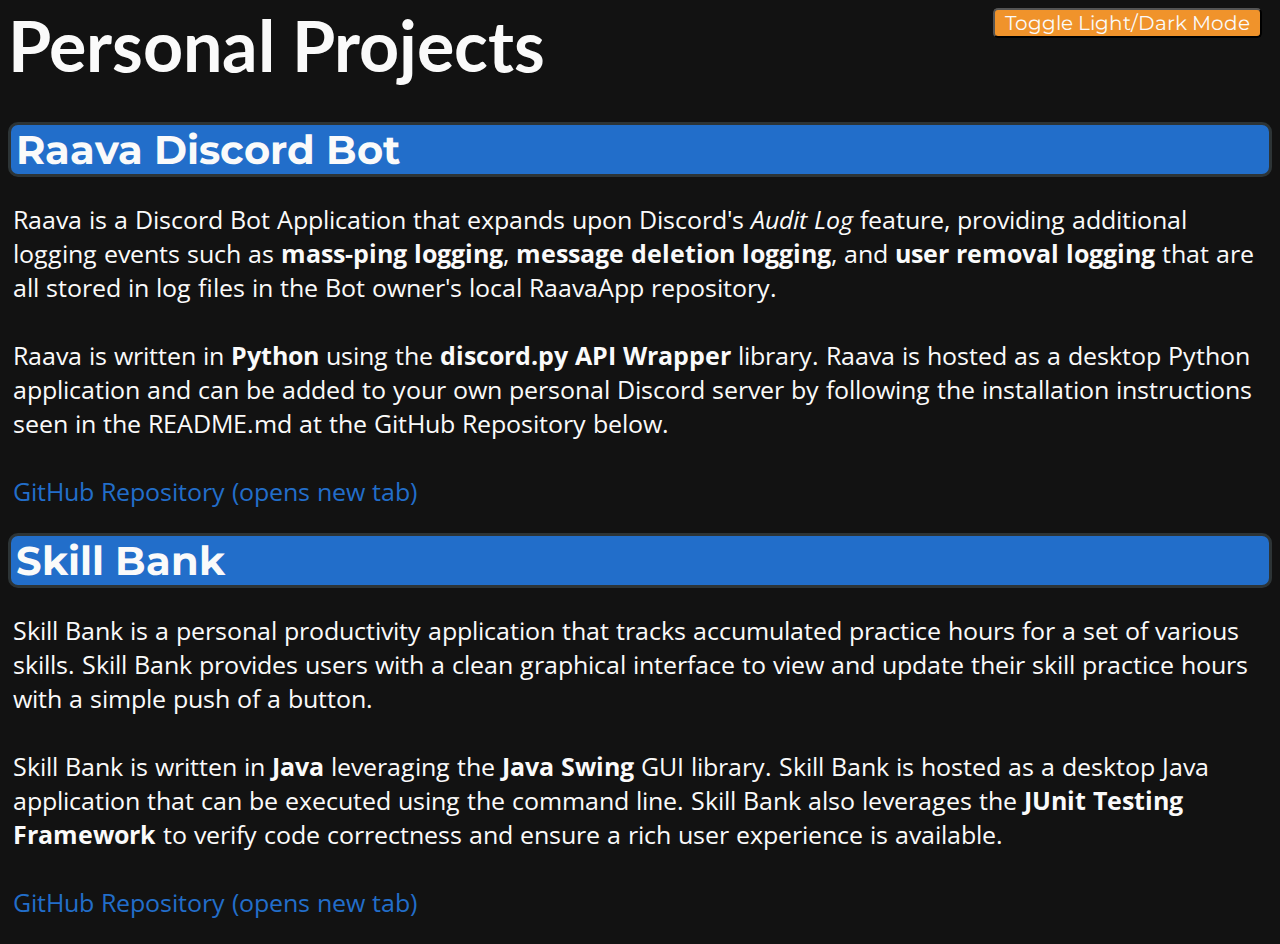
==== PersonalProjectsSubpage.html @ 596a4541 "Add Skill Bank to projects page" ====
<!DOCTYPE html> 

<html>
    <link href="https://fonts.googleapis.com/css?family=Lato|Montserrat|Open+Sans&display=swap" rel="stylesheet">
    
    <style>
        body { 
            background-color: #121212;
            color: #FAFAFA;
        }

        h1 { 
            margin-top: -5px;
            font-size: 70px;
            font-family: Lato, sans-serif;
            margin-bottom: 15px;
            display: inline-block;
        }

        h2 { 
            margin-top: 20px;
            margin-bottom: 20px;
            font-size: 40px;
            font-family: Montserrat, sans-serif;
            background-color: rgb(34, 110, 202);
            border-radius: 10px;
            border-style: solid;
            border-width: 3px;
            padding-left: 5px;
            border-color: #2d3436;
        }

        h3 {
            padding-left: 5px;
            font-size: 30px;
            font-family: Montserrat, sans-serif;
            margin-bottom: 0px;
        }

        .light-mode {
            background-color: #FAFAFA;
            color: #121212;
        }

        .page-jump { 
            font-family: Montserrat, sans-serif;
            font-size: 25px;
            text-decoration: none;
            margin: 0px 10px 5px 0px;

            background-color: #89ABE3FF;
            border-radius: 5px;
            padding-left: 10px;
            padding-right: 10px;
            color: #FAFAFA;
        }

        .dl-toggle {
            font-family: Montserrat, sans-serif;
            font-size: 20px;
            margin: 0px 10px 10px 10px;
            float: right;
            cursor: pointer;

            background-color: #f0932b;
            border-radius: 5px;
            padding-left: 10px;
            padding-right: 10px;
            color: #FAFAFA;
        }

        .grad-date {
            font-size: 17px;
            padding-left: 15px;
            margin-top: 15px;
        }

        .education {
            margin-top: 5px;
            margin-bottom: -15px;
        }

        p { 
            padding-left: 5px;
            font-size: 25px;
            font-family:"Open Sans", sans-serif;
        }

        li { 
            font-size: 25px;
            font-family:"Open Sans", sans-serif;
            margin: 10px;
        }

        .icon {
            width: 100px;
            margin-right: 20px;
            margin-top: -10px;
        }
    </style>

    <script>
        function toggleLightMode() {
            var body = document.body;
            body.classList.toggle("light-mode");
        }
    </script>

    <head>
        <title>Personal Projects</title>
    </head>
    <body>
        <h1>Personal Projects</h1>

        <button class="dl-toggle" type="button" onclick="toggleLightMode()">Toggle Light/Dark Mode</button>

        <h2>Raava Discord Bot</h2>
        <p>
            Raava is a Discord Bot Application that expands upon Discord's <i>Audit Log</i> feature, providing additional logging events such as <b>mass-ping logging</b>, <b>message deletion logging</b>,
            and <b>user removal logging</b> that are all stored in log files in the Bot owner's local RaavaApp repository.
            <br>
            <br>
            Raava is written in <b>Python</b> using the <b>discord.py API Wrapper</b> library. Raava is hosted as a desktop Python application and can be added to your own personal Discord server 
            by following the installation instructions seen in the README.md at the GitHub Repository below.
            
            <br>
            <br>

            <a style="text-decoration: none; color: rgb(34, 110, 202);" href="https://github.com/kosamson/RaavaApp" target=blank>GitHub Repository (opens new tab)</a>
        </p>

        <h2>Skill Bank</h2>
        <p>
            Skill Bank is a personal productivity application that tracks accumulated practice hours for a set of various skills. Skill Bank provides users with a clean graphical interface to view and
            update their skill practice hours with a simple push of a button.  
            <br>
            <br>
            Skill Bank is written in <b>Java</b> leveraging the <b>Java Swing</b> GUI library. Skill Bank is hosted as a desktop Java application that can be executed using the command line.
            Skill Bank also leverages the <b>JUnit Testing Framework</b> to verify code correctness and ensure a rich user experience is available.
            <br>
            <br>

            <a style="text-decoration: none; color: rgb(34, 110, 202);" href="https://github.com/kosamson/Skill-Bank" target=blank>GitHub Repository (opens new tab)</a>
        </p>
    </body>
</html>
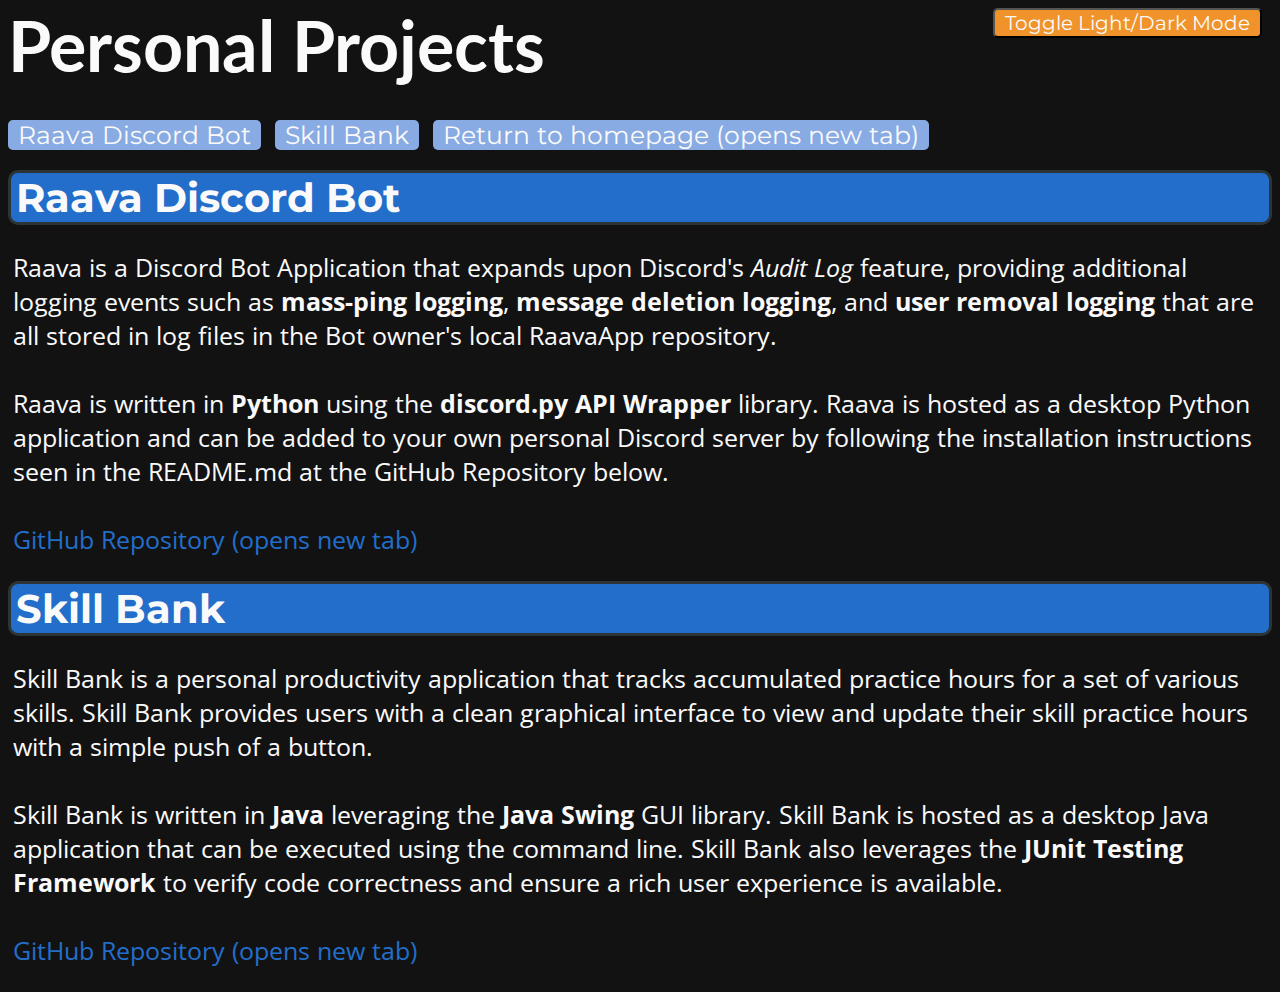
==== commit d5eb0969: "Update buttons in projects page" ====
--- a/PersonalProjectsSubpage.html
+++ b/PersonalProjectsSubpage.html
@@ -114,33 +114,46 @@
 
         <button class="dl-toggle" type="button" onclick="toggleLightMode()">Toggle Light/Dark Mode</button>
 
-        <h2>Raava Discord Bot</h2>
-        <p>
-            Raava is a Discord Bot Application that expands upon Discord's <i>Audit Log</i> feature, providing additional logging events such as <b>mass-ping logging</b>, <b>message deletion logging</b>,
-            and <b>user removal logging</b> that are all stored in log files in the Bot owner's local RaavaApp repository.
-            <br>
-            <br>
-            Raava is written in <b>Python</b> using the <b>discord.py API Wrapper</b> library. Raava is hosted as a desktop Python application and can be added to your own personal Discord server 
-            by following the installation instructions seen in the README.md at the GitHub Repository below.
-            
-            <br>
-            <br>
+        <br>
+        <br>
 
-            <a style="text-decoration: none; color: rgb(34, 110, 202);" href="https://github.com/kosamson/RaavaApp" target=blank>GitHub Repository (opens new tab)</a>
-        </p>
+        <label id="page-jumps">
+            <a class="page-jump" href="#raava-app">Raava Discord Bot</a>
+            <a class="page-jump" href="#skill-bank">Skill Bank</a>
+            <a class="page-jump" style="margin-left: 0px;" target="blank" href="index.html">Return to homepage (opens new tab)</a>
+        </label>
 
-        <h2>Skill Bank</h2>
-        <p>
-            Skill Bank is a personal productivity application that tracks accumulated practice hours for a set of various skills. Skill Bank provides users with a clean graphical interface to view and
-            update their skill practice hours with a simple push of a button.  
-            <br>
-            <br>
-            Skill Bank is written in <b>Java</b> leveraging the <b>Java Swing</b> GUI library. Skill Bank is hosted as a desktop Java application that can be executed using the command line.
-            Skill Bank also leverages the <b>JUnit Testing Framework</b> to verify code correctness and ensure a rich user experience is available.
-            <br>
-            <br>
+        <label id="raava-app">
+            <h2>Raava Discord Bot</h2>
+            <p>
+                Raava is a Discord Bot Application that expands upon Discord's <i>Audit Log</i> feature, providing additional logging events such as <b>mass-ping logging</b>, <b>message deletion logging</b>,
+                and <b>user removal logging</b> that are all stored in log files in the Bot owner's local RaavaApp repository.
+                <br>
+                <br>
+                Raava is written in <b>Python</b> using the <b>discord.py API Wrapper</b> library. Raava is hosted as a desktop Python application and can be added to your own personal Discord server 
+                by following the installation instructions seen in the README.md at the GitHub Repository below.
+                
+                <br>
+                <br>
 
-            <a style="text-decoration: none; color: rgb(34, 110, 202);" href="https://github.com/kosamson/Skill-Bank" target=blank>GitHub Repository (opens new tab)</a>
-        </p>
+                <a style="text-decoration: none; color: rgb(34, 110, 202);" href="https://github.com/kosamson/RaavaApp" target="blank">GitHub Repository (opens new tab)</a>
+            </p>
+        </label>
+
+        <label id="skill-bank">
+            <h2>Skill Bank</h2>
+            <p>
+                Skill Bank is a personal productivity application that tracks accumulated practice hours for a set of various skills. Skill Bank provides users with a clean graphical interface to view and
+                update their skill practice hours with a simple push of a button.  
+                <br>
+                <br>
+                Skill Bank is written in <b>Java</b> leveraging the <b>Java Swing</b> GUI library. Skill Bank is hosted as a desktop Java application that can be executed using the command line.
+                Skill Bank also leverages the <b>JUnit Testing Framework</b> to verify code correctness and ensure a rich user experience is available.
+                <br>
+                <br>
+
+                <a style="text-decoration: none; color: rgb(34, 110, 202);" href="https://github.com/kosamson/Skill-Bank" target="blank">GitHub Repository (opens new tab)</a>
+            </p>
+        </label>
     </body>
 </html>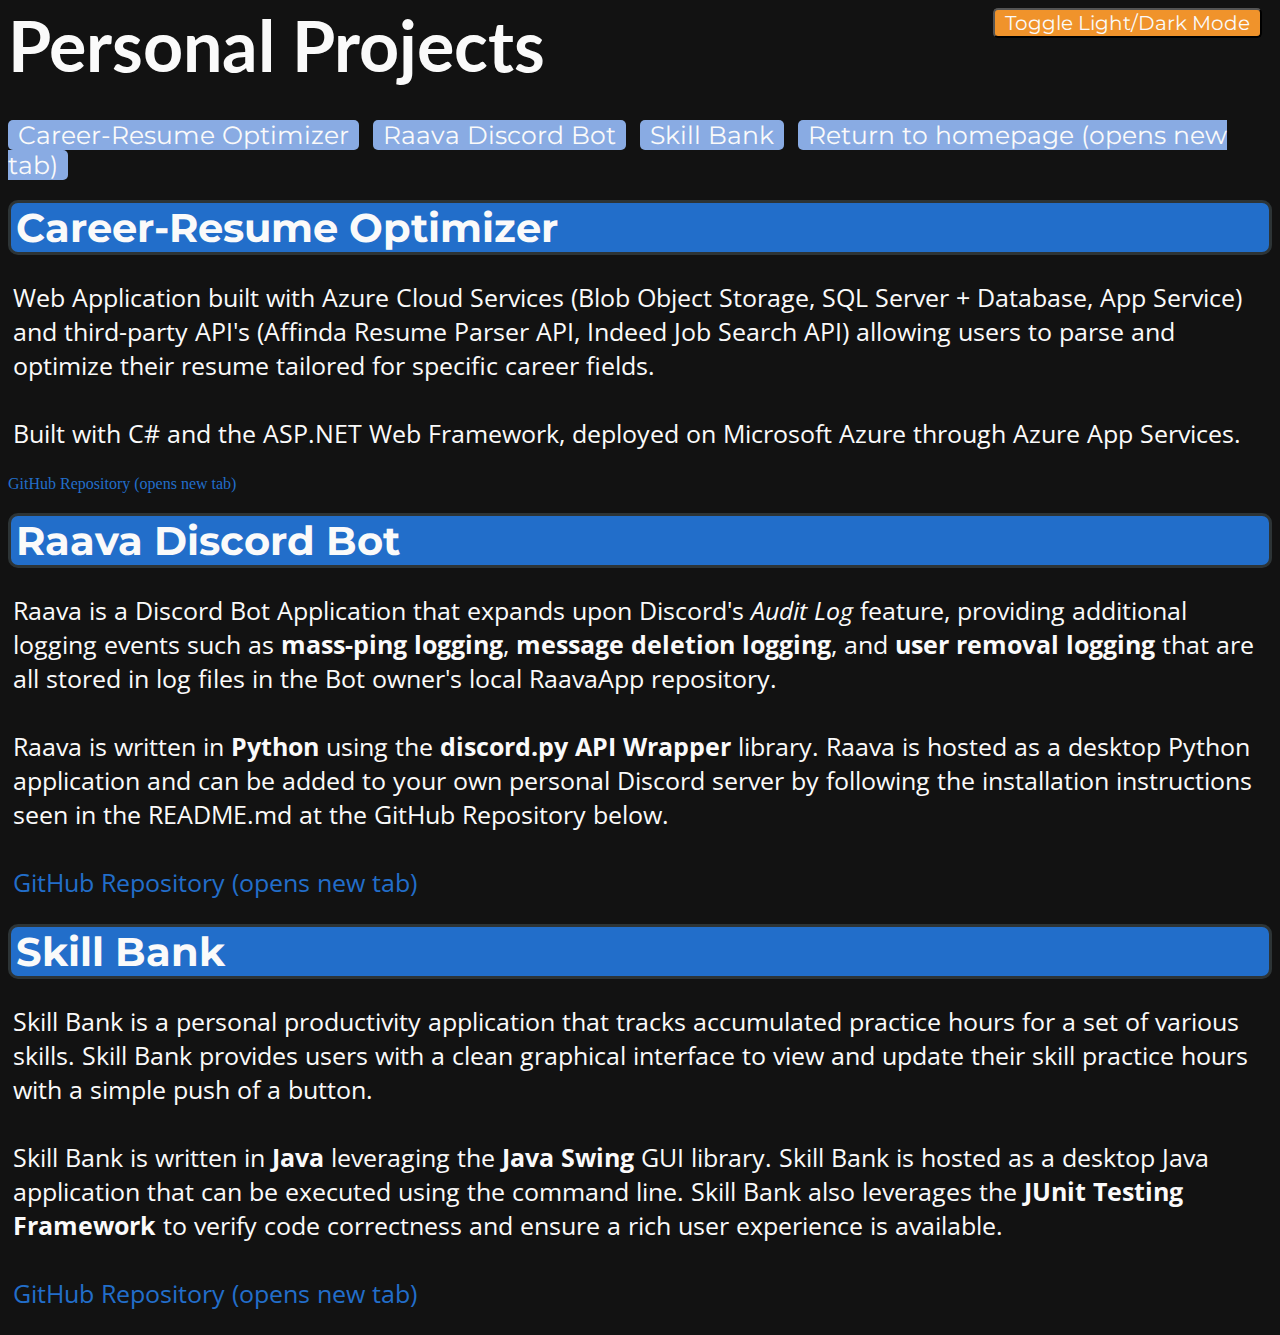
==== commit f2d10507: "Add new skills, courses, and resume parser project" ====
--- a/PersonalProjectsSubpage.html
+++ b/PersonalProjectsSubpage.html
@@ -116,11 +116,28 @@
 
         <br>
         <br>
-
+        
         <label id="page-jumps">
+            <a class="page-jump" href="#resume-optimizer">Career-Resume Optimizer</a>
             <a class="page-jump" href="#raava-app">Raava Discord Bot</a>
             <a class="page-jump" href="#skill-bank">Skill Bank</a>
-            <a class="page-jump" style="margin-left: 0px;" target="blank" href="index.html">Return to homepage (opens new tab)</a>
+            <a class="page-jump" style="margin-left: 0px;" href="index.html" target="_blank">Return to homepage (opens new tab)</a>
+        </label>
+
+        <label id="resume-optimizer">
+            <h2>Career-Resume Optimizer</h2>
+
+            <p>
+                Web Application built with Azure Cloud Services (Blob Object Storage, SQL Server + Database, App Service) and third-party API's (Affinda Resume Parser API, Indeed Job Search API)
+                allowing users to parse and optimize their resume tailored for specific career fields.
+
+                <br>
+                <br>
+
+                Built with C# and the ASP.NET Web Framework, deployed on Microsoft Azure through Azure App Services.
+            </p>
+
+            <a style="text-decoration: none; color: rgb(34, 110, 202);" href="https://github.com/kosamson/resume-optimizer" target="_blank" rel="noopener noreferrer">GitHub Repository (opens new tab)</a>
         </label>
 
         <label id="raava-app">
@@ -136,7 +153,7 @@
                 <br>
                 <br>
 
-                <a style="text-decoration: none; color: rgb(34, 110, 202);" href="https://github.com/kosamson/RaavaApp" target="blank">GitHub Repository (opens new tab)</a>
+                <a style="text-decoration: none; color: rgb(34, 110, 202);" href="https://github.com/kosamson/RaavaApp" target="_blank" rel="noopener noreferrer">GitHub Repository (opens new tab)</a>
             </p>
         </label>
 
@@ -152,7 +169,7 @@
                 <br>
                 <br>
 
-                <a style="text-decoration: none; color: rgb(34, 110, 202);" href="https://github.com/kosamson/Skill-Bank" target="blank">GitHub Repository (opens new tab)</a>
+                <a style="text-decoration: none; color: rgb(34, 110, 202);" href="https://github.com/kosamson/Skill-Bank" target="_blank" rel="noopener noreferrer">GitHub Repository (opens new tab)</a>
             </p>
         </label>
     </body>
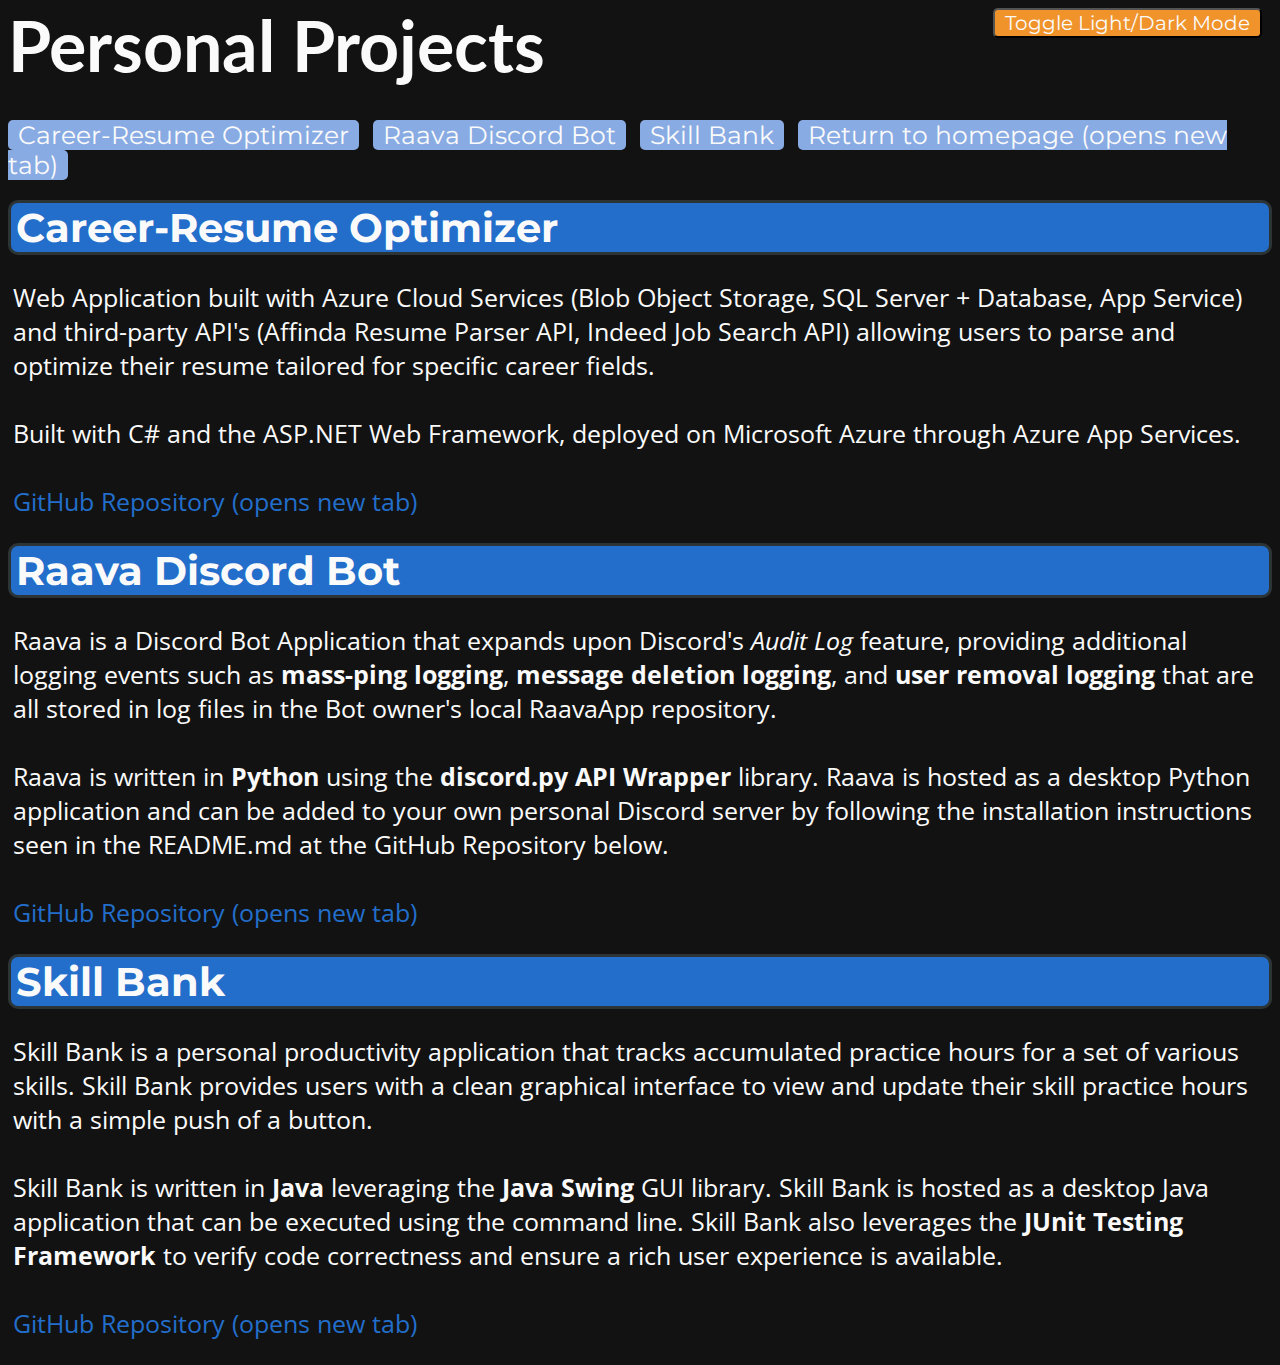
==== commit 46eed47d: "Fix font of resume project link" ====
--- a/PersonalProjectsSubpage.html
+++ b/PersonalProjectsSubpage.html
@@ -135,9 +135,12 @@
                 <br>
 
                 Built with C# and the ASP.NET Web Framework, deployed on Microsoft Azure through Azure App Services.
+
+                <br>
+                <br>
+
+                <a style="text-decoration: none; color: rgb(34, 110, 202);" href="https://github.com/kosamson/resume-optimizer" target="_blank" rel="noopener noreferrer">GitHub Repository (opens new tab)</a>
             </p>
-
-            <a style="text-decoration: none; color: rgb(34, 110, 202);" href="https://github.com/kosamson/resume-optimizer" target="_blank" rel="noopener noreferrer">GitHub Repository (opens new tab)</a>
         </label>
 
         <label id="raava-app">
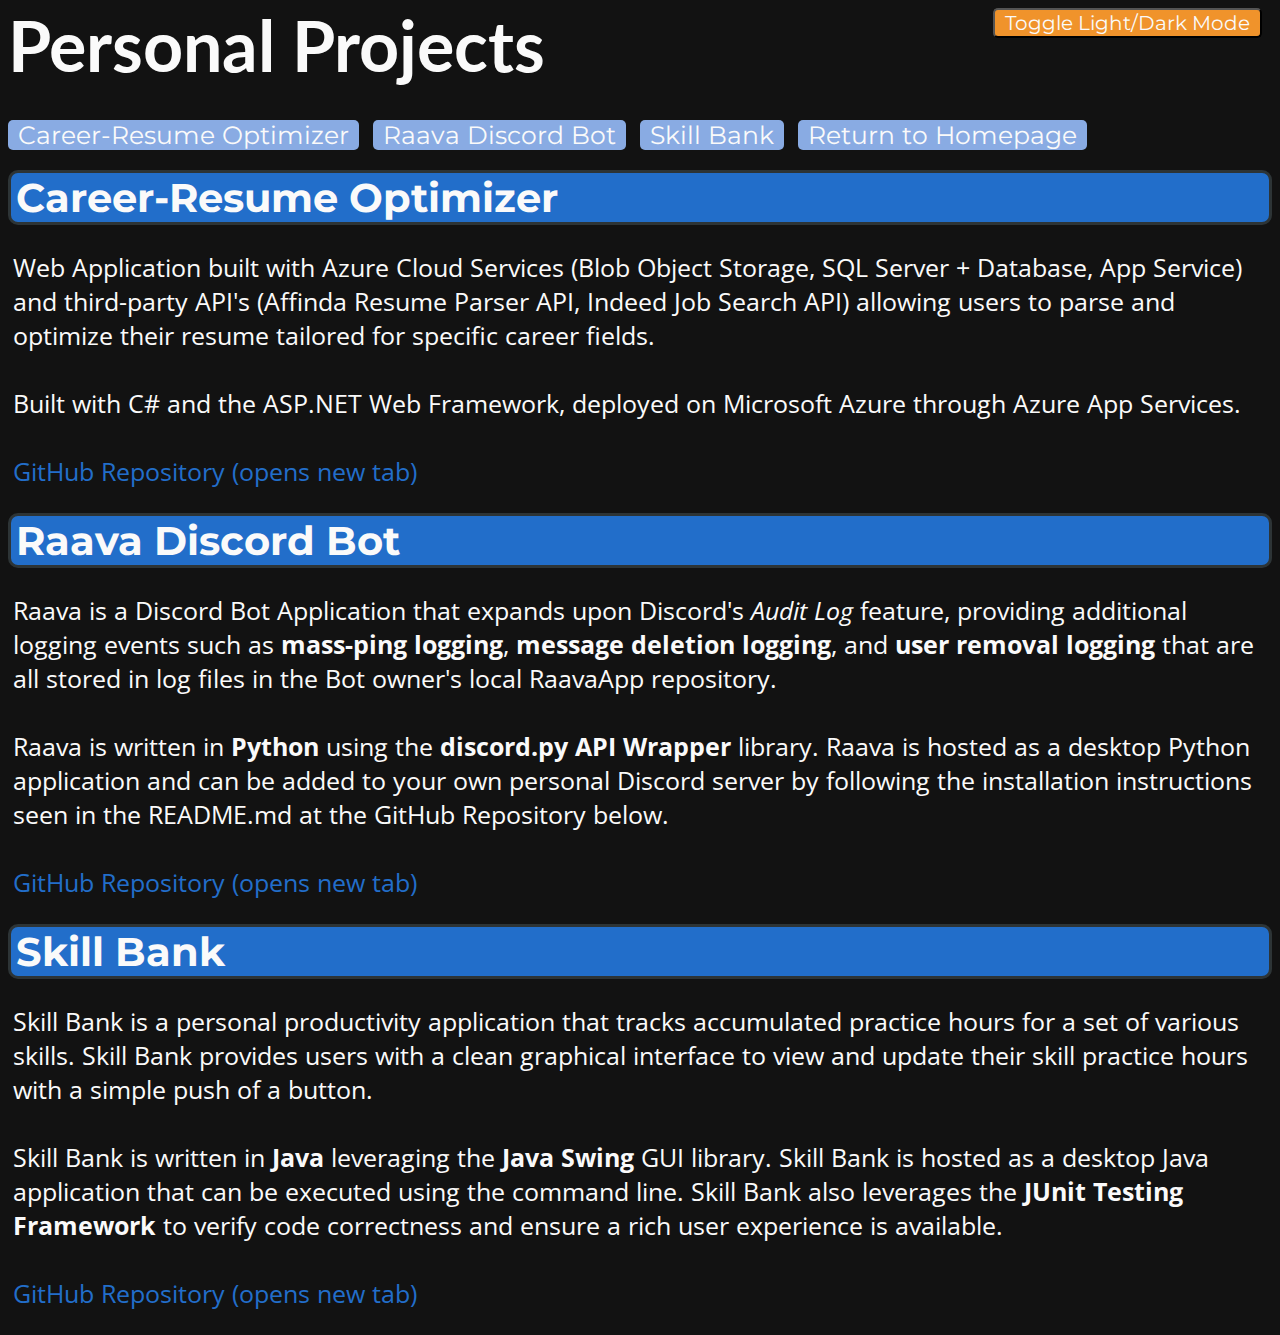
==== commit d7082a32: "Change cross-page jumps to stay in same tab" ====
--- a/PersonalProjectsSubpage.html
+++ b/PersonalProjectsSubpage.html
@@ -2,102 +2,7 @@
 
 <html>
     <link href="https://fonts.googleapis.com/css?family=Lato|Montserrat|Open+Sans&display=swap" rel="stylesheet">
-    
-    <style>
-        body { 
-            background-color: #121212;
-            color: #FAFAFA;
-        }
-
-        h1 { 
-            margin-top: -5px;
-            font-size: 70px;
-            font-family: Lato, sans-serif;
-            margin-bottom: 15px;
-            display: inline-block;
-        }
-
-        h2 { 
-            margin-top: 20px;
-            margin-bottom: 20px;
-            font-size: 40px;
-            font-family: Montserrat, sans-serif;
-            background-color: rgb(34, 110, 202);
-            border-radius: 10px;
-            border-style: solid;
-            border-width: 3px;
-            padding-left: 5px;
-            border-color: #2d3436;
-        }
-
-        h3 {
-            padding-left: 5px;
-            font-size: 30px;
-            font-family: Montserrat, sans-serif;
-            margin-bottom: 0px;
-        }
-
-        .light-mode {
-            background-color: #FAFAFA;
-            color: #121212;
-        }
-
-        .page-jump { 
-            font-family: Montserrat, sans-serif;
-            font-size: 25px;
-            text-decoration: none;
-            margin: 0px 10px 5px 0px;
-
-            background-color: #89ABE3FF;
-            border-radius: 5px;
-            padding-left: 10px;
-            padding-right: 10px;
-            color: #FAFAFA;
-        }
-
-        .dl-toggle {
-            font-family: Montserrat, sans-serif;
-            font-size: 20px;
-            margin: 0px 10px 10px 10px;
-            float: right;
-            cursor: pointer;
-
-            background-color: #f0932b;
-            border-radius: 5px;
-            padding-left: 10px;
-            padding-right: 10px;
-            color: #FAFAFA;
-        }
-
-        .grad-date {
-            font-size: 17px;
-            padding-left: 15px;
-            margin-top: 15px;
-        }
-
-        .education {
-            margin-top: 5px;
-            margin-bottom: -15px;
-        }
-
-        p { 
-            padding-left: 5px;
-            font-size: 25px;
-            font-family:"Open Sans", sans-serif;
-        }
-
-        li { 
-            font-size: 25px;
-            font-family:"Open Sans", sans-serif;
-            margin: 10px;
-        }
-
-        .icon {
-            width: 100px;
-            margin-right: 20px;
-            margin-top: -10px;
-        }
-    </style>
+    <link rel="stylesheet" href="styles.css">
 
     <script>
         function toggleLightMode() {
@@ -121,7 +26,7 @@
             <a class="page-jump" href="#resume-optimizer">Career-Resume Optimizer</a>
             <a class="page-jump" href="#raava-app">Raava Discord Bot</a>
             <a class="page-jump" href="#skill-bank">Skill Bank</a>
-            <a class="page-jump" style="margin-left: 0px;" href="index.html" target="_blank">Return to homepage (opens new tab)</a>
+            <a class="page-jump" style="margin-left: 0px;" href="index.html">Return to Homepage</a>
         </label>
 
         <label id="resume-optimizer">
--- a/styles.css
+++ b/styles.css
@@ -0,0 +1,93 @@
+body { 
+    background-color: #121212;
+    color: #FAFAFA;
+}
+
+h1 { 
+    margin-top: -5px;
+    font-size: 70px;
+    font-family: Lato, sans-serif;
+    margin-bottom: 15px;
+    display: inline-block;
+}
+
+h2 { 
+    margin-top: 20px;
+    margin-bottom: 20px;
+    font-size: 40px;
+    font-family: Montserrat, sans-serif;
+    background-color: rgb(34, 110, 202);
+    border-radius: 10px;
+    border-style: solid;
+    border-width: 3px;
+    padding-left: 5px;
+    border-color: #2d3436;
+}
+
+h3 {
+    padding-left: 5px;
+    font-size: 30px;
+    font-family: Montserrat, sans-serif;
+    margin-bottom: 0px;
+}
+
+.light-mode {
+    background-color: #FAFAFA;
+    color: #121212;
+}
+
+.page-jump { 
+    font-family: Montserrat, sans-serif;
+    font-size: 25px;
+    text-decoration: none;
+    margin: 0px 10px 5px 0px;
+
+    background-color: #89ABE3FF;
+    border-radius: 5px;
+    padding-left: 10px;
+    padding-right: 10px;
+    color: #FAFAFA;
+}
+
+.dl-toggle {
+    font-family: Montserrat, sans-serif;
+    font-size: 20px;
+    margin: 0px 10px 10px 10px;
+    float: right;
+    cursor: pointer;
+
+    background-color: #f0932b;
+    border-radius: 5px;
+    padding-left: 10px;
+    padding-right: 10px;
+    color: #FAFAFA;
+}
+
+.grad-date {
+    font-size: 17px;
+    padding-left: 15px;
+    margin-top: 15px;
+}
+
+.education {
+    margin-top: 5px;
+    margin-bottom: -15px;
+}
+
+p { 
+    padding-left: 5px;
+    font-size: 25px;
+    font-family:"Open Sans", sans-serif;
+}
+
+li { 
+    font-size: 25px;
+    font-family:"Open Sans", sans-serif;
+    margin: 10px;
+}
+
+.icon {
+    width: 100px;
+    margin-right: 20px;
+    margin-top: -10px;
+}